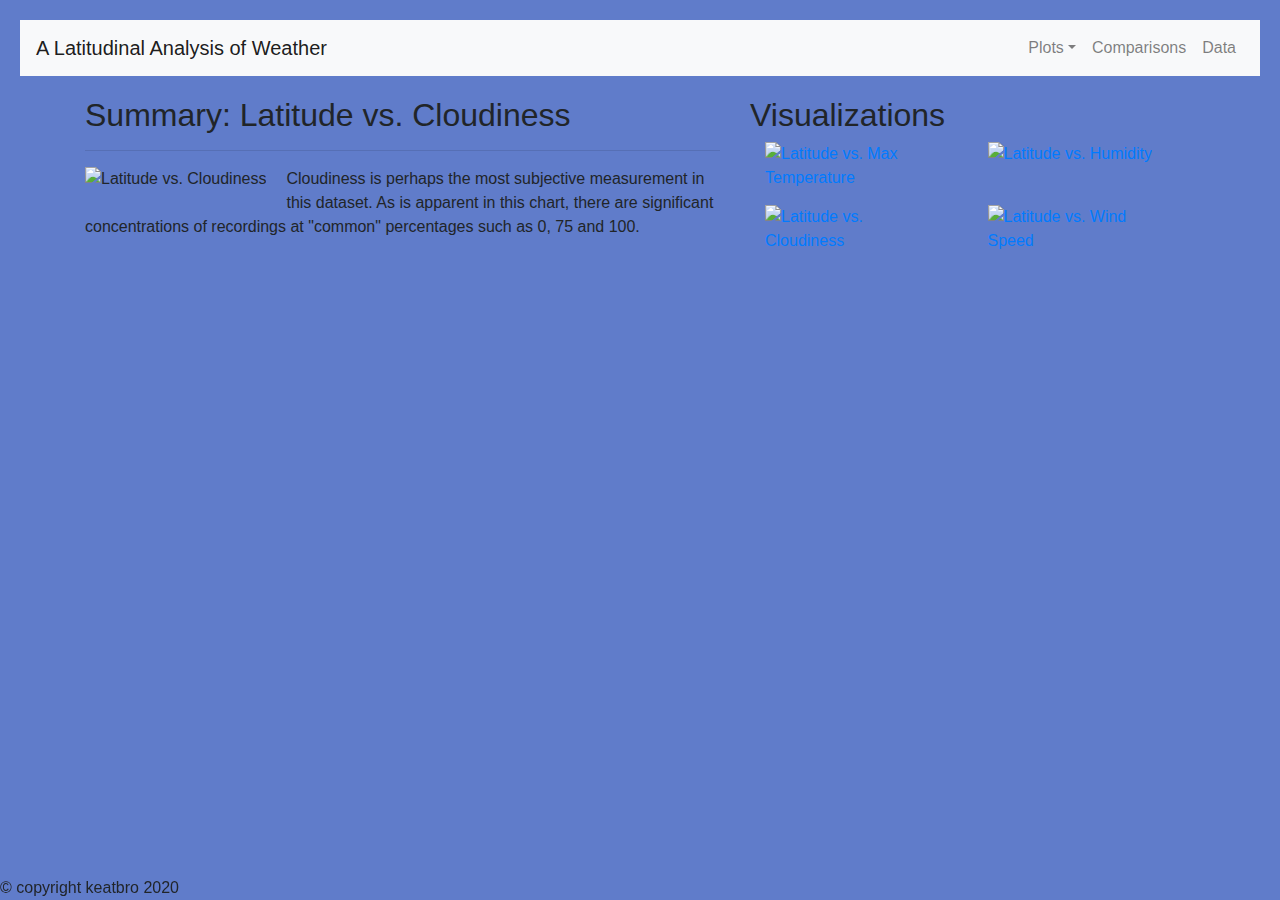
==== cloudiness.html @ d7f41556 "Moved file locations" ====
<!DOCTYPE html>
<html lang="en-us">

<head>

  <meta charset="UTF-8">
  <title>Visualizing Weather</title>

  <!-- Bring in our bootstrap stylesheet -->
  <link rel="stylesheet" href="https://stackpath.bootstrapcdn.com/bootstrap/4.3.1/css/bootstrap.min.css" integrity="sha384-ggOyR0iXCbMQv3Xipma34MD+dH/1fQ784/j6cY/iJTQUOhcWr7x9JvoRxT2MZw1T" crossorigin="anonymous">

  <link rel="stylesheet" href="styles.css">
</head>

<body>

    <nav class="navbar navbar-expand-lg navbar-light bg-light">
        <a class="navbar-brand" href="index.html">A Latitudinal Analysis of Weather</a>
        <button class="navbar-toggler" type="button" data-toggle="collapse" data-target="#navbarSupportedContent" aria-controls="navbarSupportedContent" aria-expanded="false" aria-label="Toggle navigation">
          <span class="navbar-toggler-icon"></span>
        </button>
      
        <div class="collapse navbar-collapse" id="navbarSupportedContent">
          <ul class="navbar-nav ml-auto">

            <li class="nav-item dropdown">
                <a href="#" class="nav-link dropdown-toggle" data-toggle="dropdown" id="navbarDropdownMenuLink" role="button" aria-haspopup="true" aria-expanded="false">Plots</a>
                <div class="dropdown-menu" aria-labelledby="navbarDropdownMenuLink">
                  <a class="dropdown-item" href="temperature.html">Max Temperature</a>
                  <a class="dropdown-item" href="humidity.html">Humidity</a>
                  <a class="dropdown-item" href="cloudiness.html">Cloudiness</a>
                  <a class="dropdown-item" href="windspeed.html">Wind Speed</a>
                </div>
            </li>

            <li class="nav-item">
                <a class="nav-link" href="comparisons.html">Comparisons</a>
            </li>

            <li class="nav-item">
                <a class="nav-link" href="data.html">Data</a>
            </li>
          </ul>
        </div>
      </nav>

      <div class="container">
        <section class="row">
          <div class="col-lg-7 col-md-12">
            <div class="description-content">
              <h2 class="description-header">Summary: Latitude vs. Cloudiness</h2>
              <hr>
              <img src="Resources/assets/fig3.png" alt="Latitude vs. Cloudiness" class="float-left">
              <p>Cloudiness is perhaps the most subjective measurement in this dataset. As is apparent in this chart, there are significant concentrations of recordings at "common" percentages such as 0, 75 and 100.</p>
            </div>
          </div>

          <div class="col-lg-5 col-md-12">
            <section id="imageNav-area">
                <div class="imageNav-content">
                  <h2 class="imageNav-header">Visualizations</h2>
                <div class="container">
                    <div class="row">
                        <div class="col-6">
                            <a href=temperature.html>
                                <img src="Resources/assets/fig1.png" alt="Latitude vs. Max Temperature", title="Latitude vs. Max Temperature" class="img-fluid">
                            </a>
                        </div>
                        <div class="col-6">
                            <a href=humidity.html>
                                <img src="Resources/assets/fig2.png" alt="Latitude vs. Humidity", title="Latitude vs. Humidity" class="img-fluid">
                            </a>
                        </div>
                        <div class="col-6">
                            <a href=cloudiness.html>
                                <img src="Resources/assets/fig3.png" alt="Latitude vs. Cloudiness", title="Latitude vs. Cloudiness" class="img-fluid">
                            </a>
                        </div>
                        <div class="col-6">
                            <a href=windspeed.html>
                                <img src="Resources/assets/fig4.png" alt="Latitude vs. Wind Speed", title="Latitude vs. Wind Speed" class="img-fluid">
                            </a>
                        </div>
                    </div>
                </div>
                </div>       
          </div>
        </section>

    <footer>
        <div class="fixed-bottom">&copy; copyright keatbro 2020</div>
    </footer>
    
</body>

</html>
---- styles.css ----
h1 {
    padding: 20px;
}

body {
    background-color: rgb(96, 124, 202);
    padding: 20px;
}

img {
    margin-right: 20px;
    margin-bottom: 15px;
}

.navbar {
    margin-bottom: 20px;
}
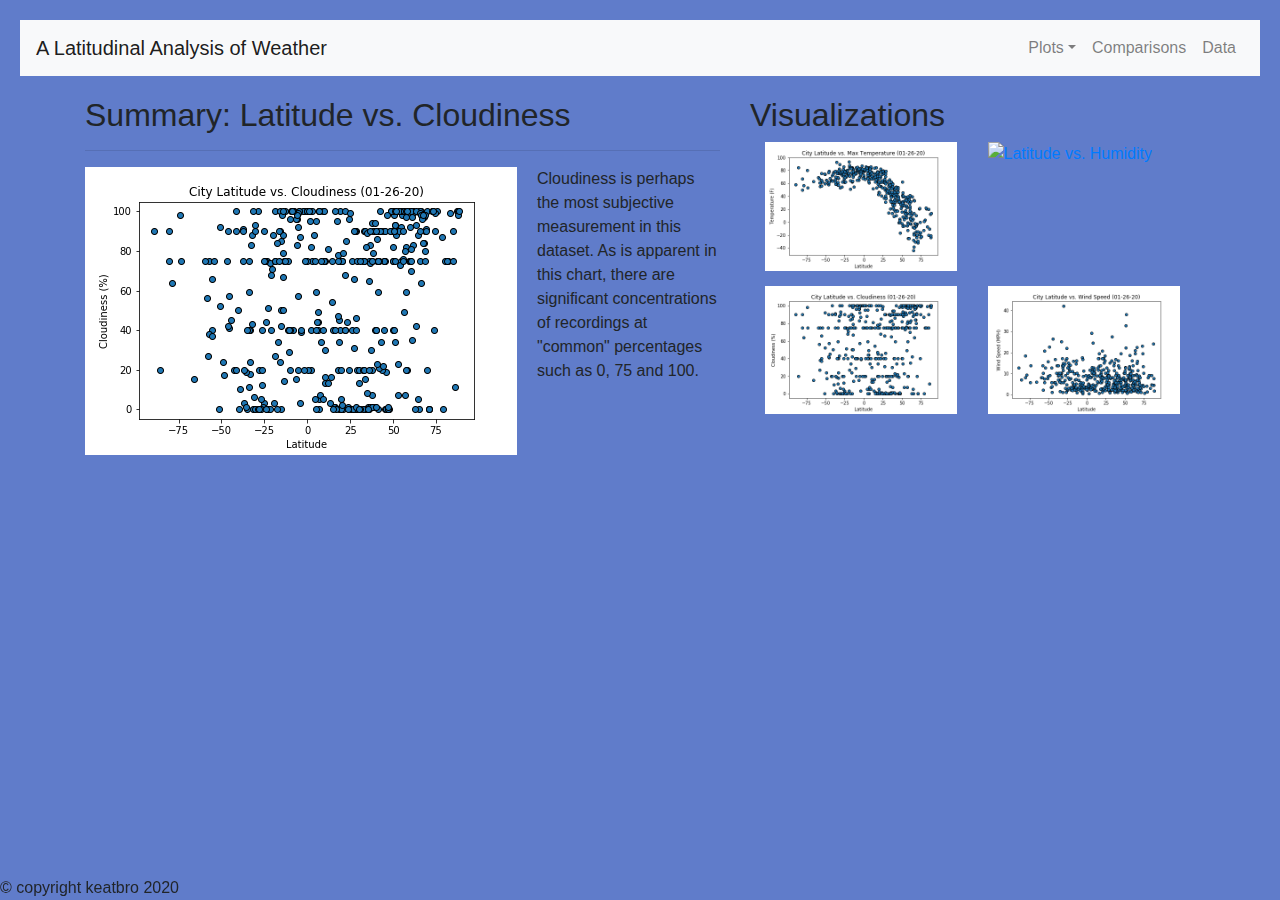
==== commit 4c28fa67: "updated code to reflect new location of images" ====
--- a/cloudiness.html
+++ b/cloudiness.html
@@ -50,7 +50,7 @@
             <div class="description-content">
               <h2 class="description-header">Summary: Latitude vs. Cloudiness</h2>
               <hr>
-              <img src="Resources/assets/fig3.png" alt="Latitude vs. Cloudiness" class="float-left">
+              <img src="fig3.png" alt="Latitude vs. Cloudiness" class="float-left">
               <p>Cloudiness is perhaps the most subjective measurement in this dataset. As is apparent in this chart, there are significant concentrations of recordings at "common" percentages such as 0, 75 and 100.</p>
             </div>
           </div>
@@ -63,7 +63,7 @@
                     <div class="row">
                         <div class="col-6">
                             <a href=temperature.html>
-                                <img src="Resources/assets/fig1.png" alt="Latitude vs. Max Temperature", title="Latitude vs. Max Temperature" class="img-fluid">
+                                <img src="fig1.png" alt="Latitude vs. Max Temperature", title="Latitude vs. Max Temperature" class="img-fluid">
                             </a>
                         </div>
                         <div class="col-6">
@@ -73,12 +73,12 @@
                         </div>
                         <div class="col-6">
                             <a href=cloudiness.html>
-                                <img src="Resources/assets/fig3.png" alt="Latitude vs. Cloudiness", title="Latitude vs. Cloudiness" class="img-fluid">
+                                <img src="fig3.png" alt="Latitude vs. Cloudiness", title="Latitude vs. Cloudiness" class="img-fluid">
                             </a>
                         </div>
                         <div class="col-6">
                             <a href=windspeed.html>
-                                <img src="Resources/assets/fig4.png" alt="Latitude vs. Wind Speed", title="Latitude vs. Wind Speed" class="img-fluid">
+                                <img src="fig4.png" alt="Latitude vs. Wind Speed", title="Latitude vs. Wind Speed" class="img-fluid">
                             </a>
                         </div>
                     </div>
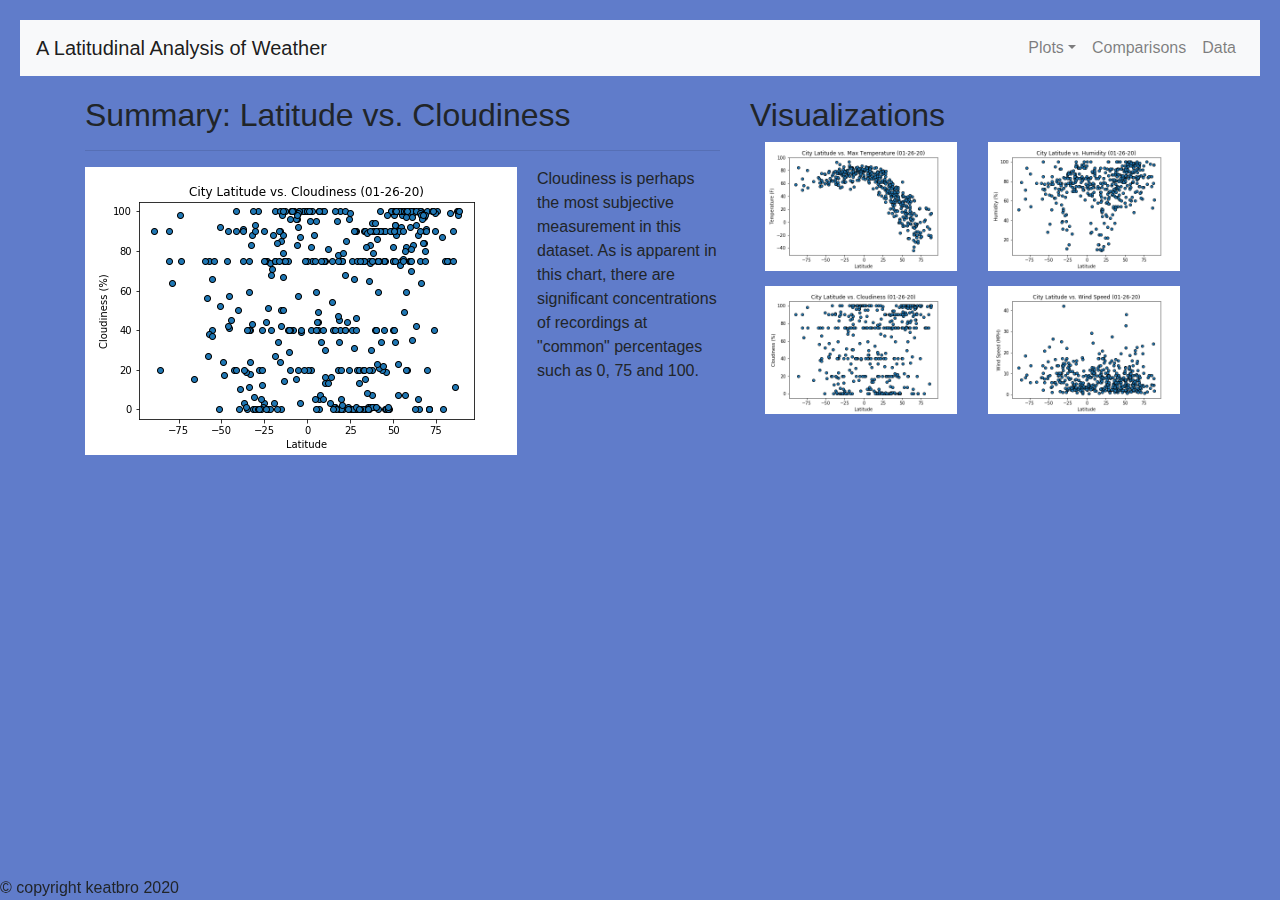
==== commit 83ae03f9: "One final image fix in code" ====
--- a/cloudiness.html
+++ b/cloudiness.html
@@ -68,7 +68,7 @@
                         </div>
                         <div class="col-6">
                             <a href=humidity.html>
-                                <img src="Resources/assets/fig2.png" alt="Latitude vs. Humidity", title="Latitude vs. Humidity" class="img-fluid">
+                                <img src="fig2.png" alt="Latitude vs. Humidity", title="Latitude vs. Humidity" class="img-fluid">
                             </a>
                         </div>
                         <div class="col-6">
